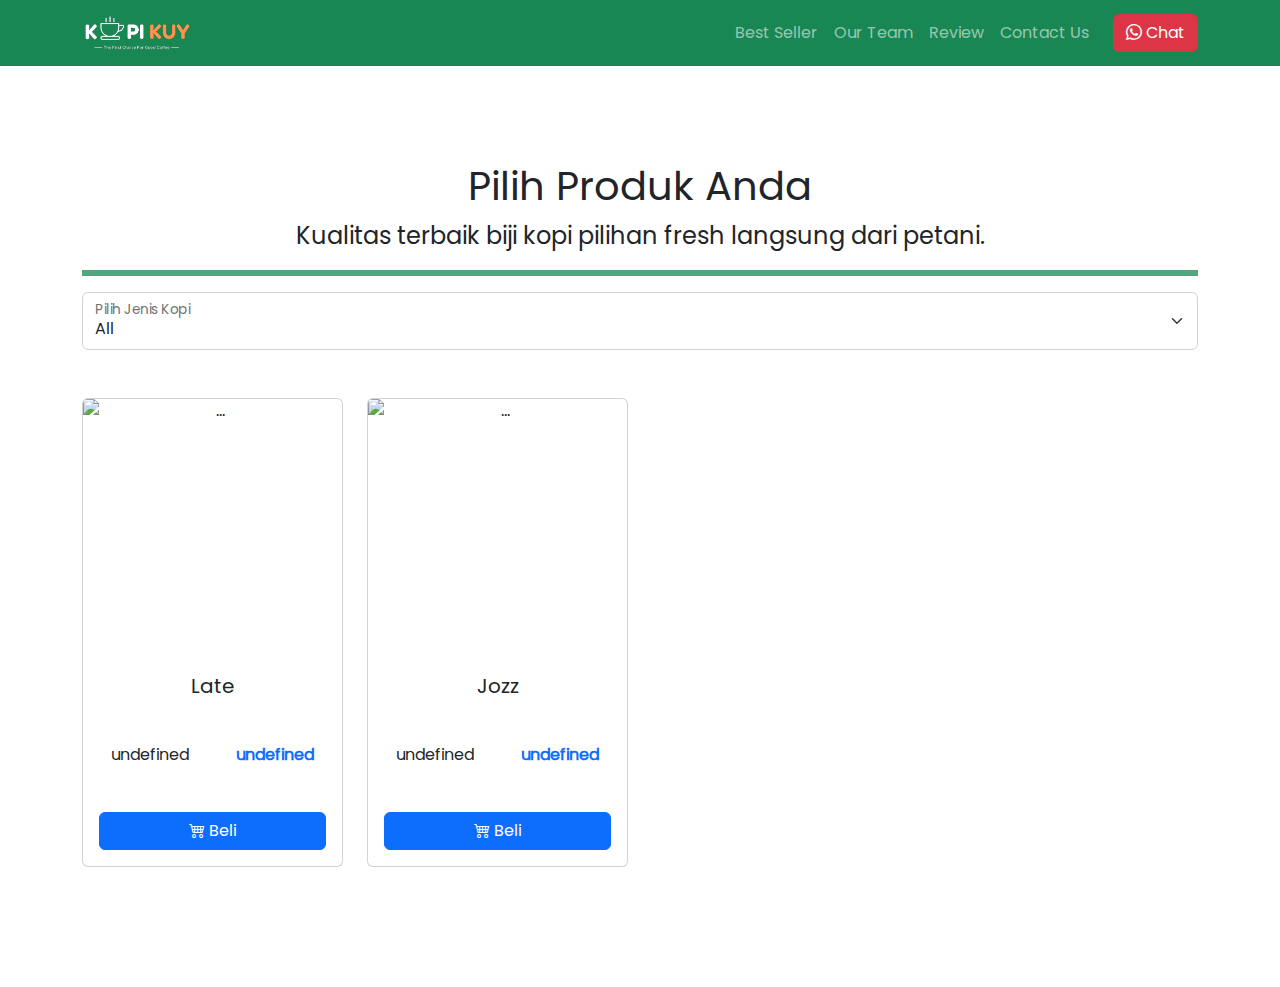
==== produk.html @ 39cfafbd "Add files via upload" ====
<!DOCTYPE html>
<html lang="id">

<head>
    <meta charset="UTF-8">
    <meta http-equiv="X-UA-Compatible" content="IE=edge">
    <meta name="viewport" content="width=device-width, initial-scale=1.0">
    <link rel="shortcut icon" href="images/favicon/favicon.ico" type="image/x-icon">
    <title>Produk</title>
    <link rel="shortcut icon" href="images/favicon.ico" type="image/x-icon">
    <link rel="stylesheet" href="vendor/bootstrap/bootstrap.min.css">
    <link rel="stylesheet" href="css/produk.css">
    <script src="vendor/bootstrap/bootstrap.bundle.min.js"></script>
    <script src="js/jquery-3.6.3.min.js"></script>
    <style data-info="kode css bisa ditulis di bawah sini atau di css/produk.css">

    </style>
</head>

<body data-info="tulis kode bootstrap di baris 22">

    <nav class="navbar navbar-dark bg-success navbar-expand-lg bisadicopy">
        <div class="container">
            <a class="navbar-brand" href="https://www.rikikurnia.com">
                <img src="images/logo/logo_kuy.png" height="40" alt="image">
            </a>
            <button class="navbar-toggler" type="button" data-bs-toggle="collapse" data-bs-target="#navbarNav11"
                aria-controls="navbarNav11" aria-expanded="false" aria-label="Toggle navigation">
                <span class="navbar-toggler-icon"></span>
            </button>
            <div class="collapse navbar-collapse" id="navbarNav11">
                <ul class="navbar-nav ms-auto">
                    <li class="nav-item active">
                        <a class="nav-link" href="index.html#best-seller">Best Seller</a>
                    </li>
                    <li class="nav-item">
                        <a class="nav-link" href="index.html#our-team">Our Team</a>
                    </li>
                    <li class="nav-item">
                        <a class="nav-link" href="index.html#review">Review</a>
                    </li>
                    <li class="nav-item">
                        <a class="nav-link" href="index.html#contact-us">Contact Us</a>
                    </li>
                </ul>
                <a class="btn btn-danger ms-md-3" href="https://wa.me/6281212345678"><i class="bi bi-whatsapp"></i>
                    Chat</a>
            </div>
        </div>
    </nav>
    <main>
        <section class="riki-block produk text-center my-5 py-5">
            <div class="container">
                <h1>Pilih Produk Anda</h1>
                <p class="fs-4">Kualitas terbaik biji kopi pilihan fresh langsung dari petani.</p>
                <hr class="border border-success border-3 opacity-75">

                <!-- Ini Untuk Select -->
                <div class="form-floating">
                    <select class="form-select" id="select_kopi" aria-label="Floating label select example">
                        <option value="" selected disabled>All</option>
                        <option value="arabica">Arabica</option>
                        <option value="robusta">Robusta</option>
                        <option value="nonkopi">Non Kopi</option>
                    </select>
                    <label for="select_kopi">Pilih Jenis Kopi</label>
                </div>
                <div id="baris_produk"
                    class="row row-cols-1 row-cols-sm-2 row-cols-md-3 row-cols-lg-4 text-center mt-5">
                    <div class="col mb-4">
                        <div class="card">
                            <img src="images/produk/product_capuchino.jpg" class="card-img-top" alt="...">
                            <div class="card-body">
                                <h5 class="card-title">Cappuccino</h5>
                                <div class="row hargasize my-4">
                                    <div class="col">
                                        250ml
                                    </div>
                                    <div class="col text-primary fw-bold">
                                        Rp. 35.000
                                    </div>
                                </div>
                                <a href="#" class="btn btn-info w-100"><i class="bi bi-cart4"></i> Beli</a>
                            </div>
                        </div>
                    </div>
                    <div class="col mb-4">
                        <div class="card">
                            <img src="https://saribaguscoffee.kopibalikintamani.com/wp-content/uploads/2020/07/20201129_120531.jpg"
                                class="card-img-top" alt="...">
                            <div class="card-body">
                                <h5 class="card-title">Arabica</h5>
                                <div class="row hargasize my-4">
                                    <div class="col">
                                        250ml
                                    </div>
                                    <div class="col text-primary fw-bold">
                                        Rp. 40.000
                                    </div>
                                </div>
                                <a href="#" class="btn btn-info w-100"><i class="bi bi-cart4"></i> Beli</a>
                            </div>
                        </div>
                    </div>
                    <div class="col mb-4">
                        <div class="card">
                            <img src="https://pesonanusantara.co.id/images/upload//7/2/720-1292_1.jpg"
                                class="card-img-top" alt="...">
                            <div class="card-body">
                                <h5 class="card-title">Robusta</h5>
                                <div class="row hargasize my-4">
                                    <div class="col">
                                        250ml
                                    </div>
                                    <div class="col text-primary fw-bold">
                                        Rp. 25.000
                                    </div>
                                </div>
                                <a href="#" class="btn btn-info w-100"><i class="bi bi-cart4"></i> Beli</a>
                            </div>
                        </div>
                    </div>
                    <div class="col mb-4">
                        <div class="card">
                            <img src="[data-uri]"
                                class="card-img-top" alt="...">
                            <div class="card-body">
                                <h5 class="card-title">Non Kopi</h5>
                                <div class="row hargasize my-4">
                                    <div class="col">
                                        250ml
                                    </div>
                                    <div class="col text-primary fw-bold">
                                        Rp. 15.000
                                    </div>
                                </div>
                                <a href="#" class="btn btn-info w-100"><i class="bi bi-cart4"></i> Beli</a>
                            </div>
                        </div>
                    </div>
                    <div class="col mb-4">
                        <div class="card">
                            <img src="images/produk/product_capuchino.jpg" class="card-img-top" alt="...">
                            <div class="card-body">
                                <h5 class="card-title">Cappuccino</h5>
                                <div class="row hargasize my-4">
                                    <div class="col">
                                        250ml
                                    </div>
                                    <div class="col text-primary fw-bold">
                                        Rp. 35.000
                                    </div>
                                </div>
                                <a href="#" class="btn btn-info w-100"><i class="bi bi-cart4"></i> Beli</a>
                            </div>
                        </div>
                    </div>
                </div>
            </div>
        </section>
    </main>

    <script src="js/produk.js"></script>
    <script data-info="bisa tulis kode js di js/produk.js ataupun di bawah sini">

        var data_kopi = {
            "arabica": [
                {
                    "nama": "Cappucino",
                    "foto": "images/produk/product_capuchino.jpg"
                },
                {
                    "nama": "Espresso",
                    "foto": "images/produk/product_espresso.jpg"
                }
            ],
            "robusta": [
                {
                    "nama": "Late",
                    "foto": "images/produk/product_Late.jpg"
                },
                {
                    "nama": "Jozz",
                    "foto": "images/produk/jozz.jpg"
                }
            ],
            "bukan jajan": [
                {
                    "nama": "Es Teh",
                    "foto": "images/produk/esteh.jpg"
                },
                {
                    "nama": "Es Buah",
                    "foto": "images/produk/esbuah.jpg"
                }
            ]
        }

        console.log(data_kopi)
        function updatePilihan() {
            select_kopi.innerHTML = `<option value="" selected disabled>All</option>`
            Object.keys(data_kopi).forEach(key => {
                select_kopi.innerHTML += `<option value="${key}">${key}</option>`
            })
        }
        updatePilihan()

        var kopi_pilihan = data_kopi["robusta"]

function updateTampilan() {
    baris_produk.innerHTML = ""
    kopi_pilihan.forEach(kopi => {
        baris_produk.innerHTML += `<div class="col mb-4">
                <div class="card">
                    <img src="${kopi.foto}" class="card-img-top" alt="...">
                    <div class="card-body">
                        <h5 class="card-title">${kopi.nama}</h5>
                        <div class="row hargasize my-4">
                            <div class="col">
                                ${kopi.size}
                            </div>
                            <div class="col text-primary fw-bold">
                                ${kopi.harga}
                            </div>
                        </div>
                        <a href="${kopi.link}" class="btn btn-primary w-100"><i class="bi bi-cart4"></i> Beli</a>
                    </div>
                </div>
            </div>`
    });
}
updateTampilan()

select_kopi.onchange = function () {
    kopi_pilihan = data_kopi[select_kopi.value]
    updateTampilan()
}
var sumber = "https://rikikurnia.com/prakerja/api/kopi"
        var sumber2 = "data.json"
        function ambilData() {
            $.getJSON(sumber).then(function (data) {
                console.log(data)
                data_kopi = data
                updatePilihan()
            })
        }
        ambilData()
    </script>

</body>

</html>
---- css/produk.css ----
@import url(../vendor/bootstrap/bootstrap-icons.css);

body {
    font-family: 'Poppins';
}

footer a.nav-link {
    color: #fff;
}

footer {
    color: #fff;
    padding: 10px 30px;
}

section.produk {
    min-height: 90vh;
}

.produk .card img {
    width: 100%;
    aspect-ratio: 1;
    object-fit: cover;
}

.produk .card-title {
    height: 45px;
}

.produk .hargasize {
    height: 45px;
}

/* Tambahan css produk tulis setelah kode ini */
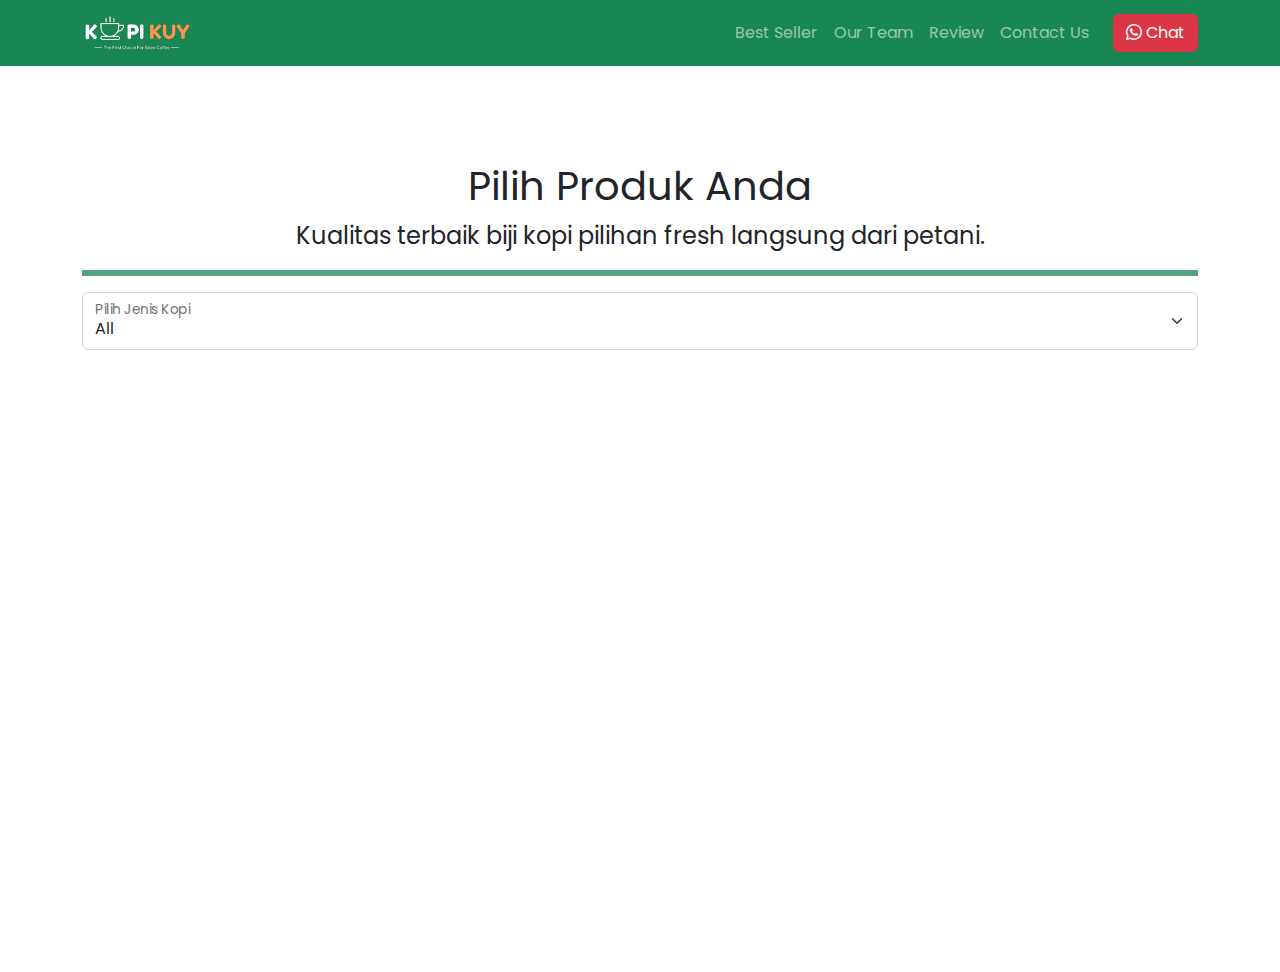
==== commit 20ced6fe: "Update produk.html" ====
--- a/produk.html
+++ b/produk.html
@@ -245,8 +245,9 @@
             })
         }
         ambilData()
+    baris_produk.innerHTML = ''
     </script>
 
 </body>
 
-</html>+</html>
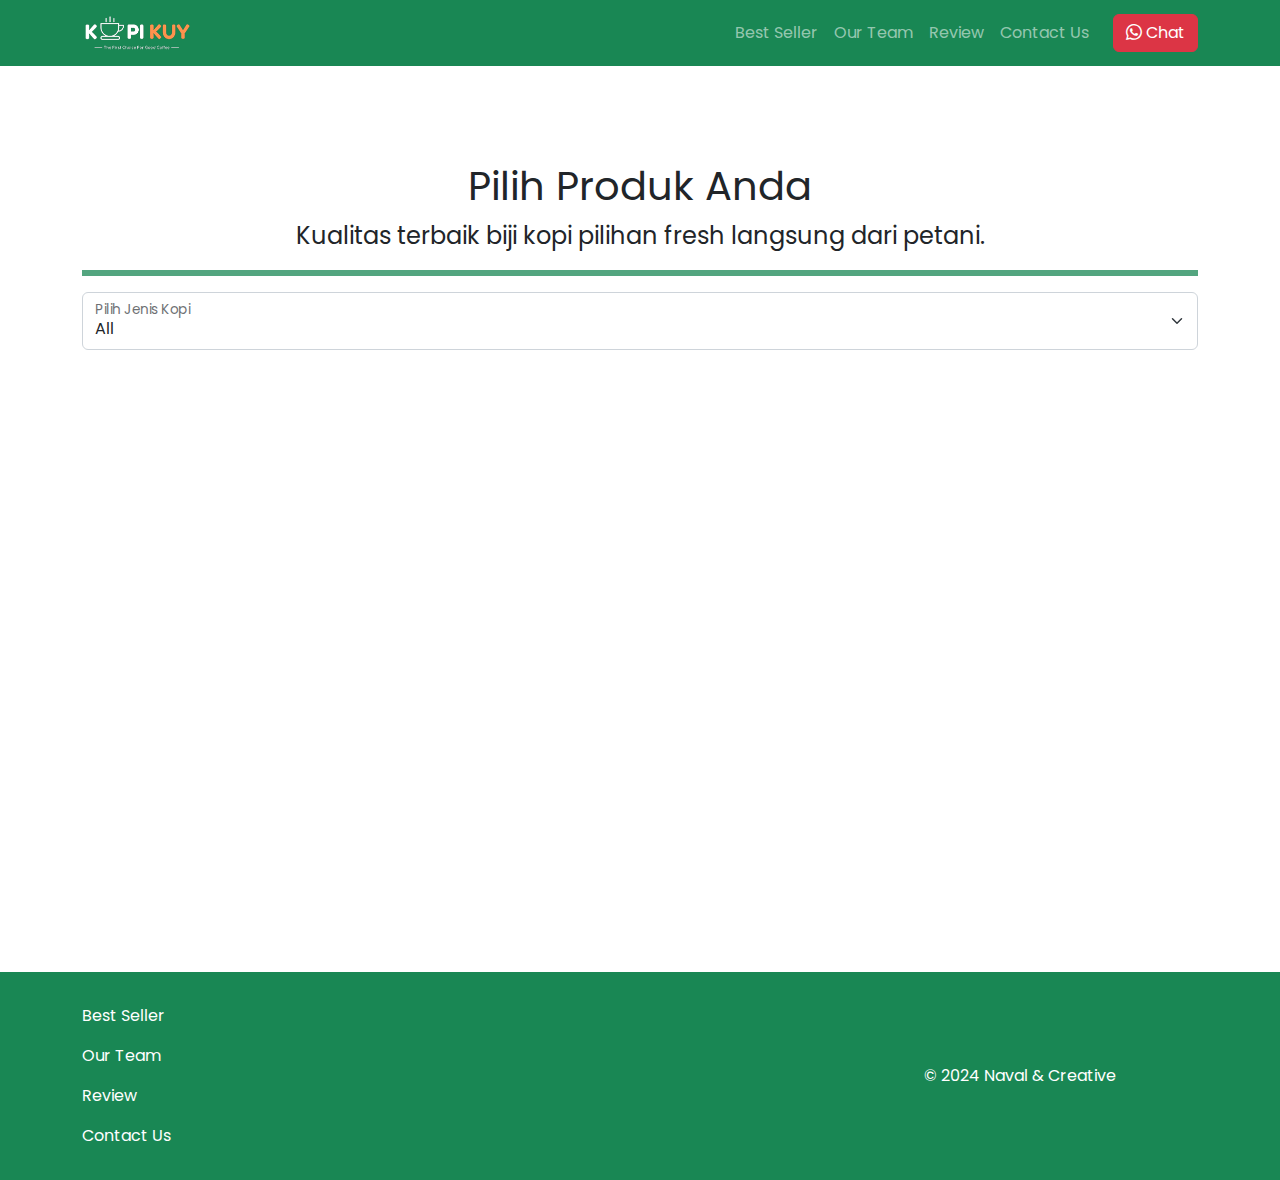
==== commit 09b7956c: "Add files via upload" ====
--- a/produk.html
+++ b/produk.html
@@ -158,8 +158,32 @@
                 </div>
             </div>
         </section>
+        <footer class="riki-block footer-small py-4 bg-success">
+            <div class="container">
+                <div class="row align-items-center">
+                    <div class="col-12 col-md-8">
+                        <ul class="navbar-nav ms-auto">
+                            <li class="nav-item active">
+                                <a class="nav-link" href="index.html#best-seller">Best Seller</a>
+                            </li>
+                            <li class="nav-item">
+                                <a class="nav-link" href="index.html#our-team">Our Team</a>
+                            </li>
+                            <li class="nav-item">
+                                <a class="nav-link" href="index.html#review">Review</a>
+                            </li>
+                            <li class="nav-item">
+                                <a class="nav-link" href="index.html#contact-us">Contact Us</a>
+                            </li>
+                        </ul>
+                    </div>
+                    <div class="col-12 col-md-4 mt-4 mt-md-0 text-center text-md-right">
+                        © 2024 Naval &amp; Creative
+                    </div>
+                </div>
+            </div>
+        </footer>
     </main>
-
     <script src="js/produk.js"></script>
     <script data-info="bisa tulis kode js di js/produk.js ataupun di bawah sini">
 
@@ -177,11 +201,11 @@
             "robusta": [
                 {
                     "nama": "Late",
-                    "foto": "images/produk/product_Late.jpg"
+                    "foto": "https://www.google.com/url?sa=i&url=https%3A%2F%2Fpxhere.com%2Fid%2Fphoto%2F692699&psig=AOvVaw2ZLzM6wYaW_7SHwjZJJEaB&ust=1712013778470000&source=images&cd=vfe&opi=89978449&ved=0CBIQjRxqFwoTCPjsjr7Sn4UDFQAAAAAdAAAAABAE"
                 },
                 {
-                    "nama": "Jozz",
-                    "foto": "images/produk/jozz.jpg"
+                    "nama": "Macciato",
+                    "foto": "https://www.google.com/url?sa=i&url=https%3A%2F%2Fwww.flickr.com%2Fphotos%2Fneilconway%2F3762933980&psig=AOvVaw1DEAFlmh5qpDNOmnGlUYH_&ust=1712013952496000&source=images&cd=vfe&opi=89978449&ved=0CBIQjRxqFwoTCPC8kpHTn4UDFQAAAAAdAAAAABAF"
                 }
             ],
             "bukan jajan": [
@@ -207,35 +231,35 @@
 
         var kopi_pilihan = data_kopi["robusta"]
 
-function updateTampilan() {
-    baris_produk.innerHTML = ""
-    kopi_pilihan.forEach(kopi => {
-        baris_produk.innerHTML += `<div class="col mb-4">
-                <div class="card">
-                    <img src="${kopi.foto}" class="card-img-top" alt="...">
-                    <div class="card-body">
-                        <h5 class="card-title">${kopi.nama}</h5>
-                        <div class="row hargasize my-4">
-                            <div class="col">
-                                ${kopi.size}
-                            </div>
-                            <div class="col text-primary fw-bold">
-                                ${kopi.harga}
-                            </div>
-                        </div>
-                        <a href="${kopi.link}" class="btn btn-primary w-100"><i class="bi bi-cart4"></i> Beli</a>
-                    </div>
-                </div>
-            </div>`
-    });
-}
-updateTampilan()
-
-select_kopi.onchange = function () {
-    kopi_pilihan = data_kopi[select_kopi.value]
-    updateTampilan()
-}
-var sumber = "https://rikikurnia.com/prakerja/api/kopi"
+        function updateTampilan() {
+            baris_produk.innerHTML = ""
+            kopi_pilihan.forEach(kopi => {
+                baris_produk.innerHTML += `<div class="col mb-4">
+            <div class="card">
+                <img src="${kopi.foto}" class="card-img-top" alt="...">
+                <div class="card-body">
+                    <h5 class="card-title">${kopi.nama}</h5>
+                    <div class="row hargasize my-4">
+                        <div class="col">
+                            ${kopi.size}
+                        </div>
+                        <div class="col text-primary fw-bold">
+                            ${kopi.harga}
+                        </div>
+                    </div>
+                    <a href="${kopi.link}" class="btn btn-primary w-100"><i class="bi bi-cart4"></i> Beli</a>
+                </div>
+            </div>
+        </div>`
+            });
+        }
+        updateTampilan()
+
+        select_kopi.onchange = function () {
+            kopi_pilihan = data_kopi[select_kopi.value]
+            updateTampilan()
+        }
+        var sumber = "https://rikikurnia.com/prakerja/api/kopi"
         var sumber2 = "data.json"
         function ambilData() {
             $.getJSON(sumber).then(function (data) {
@@ -245,9 +269,9 @@
             })
         }
         ambilData()
-    baris_produk.innerHTML = ''
+        baris_produk.innerHTML = ''
     </script>
-
 </body>
-
-</html>
+</footer>
+
+</html>